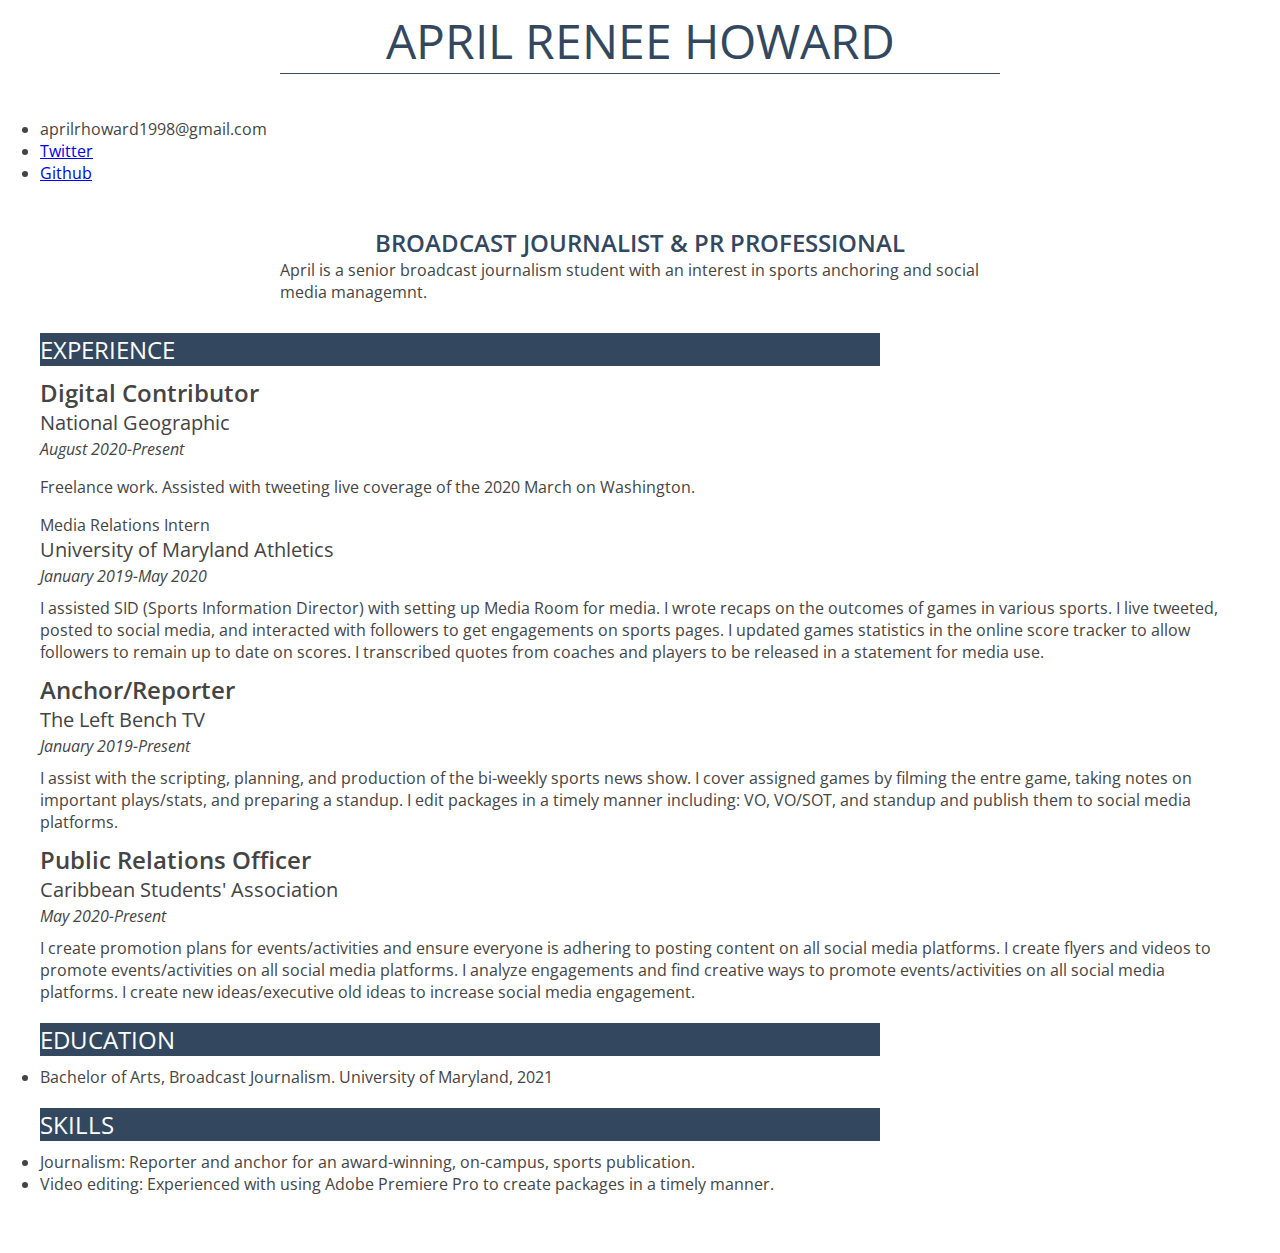
==== aprilhoward_resume/index-3.html @ 7ac2d3ed "HTML & CSS 2" ====
<!DOCTYPE html>

<link rel="stylesheet" type="text/css" href="style.css">

<link href="https://fonts.googleapis.com/css2?family=Open+Sans:wght@400;600;700&display=swap" rel="stylesheet">


  <body>
    <div id="container">
    <!I built this myself!-->
    <div id="name">April Renee Howard</div>
    <br>
    <!--
      <img src="IMG_2904.JPG" width="300px">
    -->
      <br>
      <div class="menu">
        <li>aprilrhoward1998@gmail.com</li>
        <li><a href="https://twitter.com/AprilRHoward">Twitter</a>
          <li><a href="https://github.com/aprilrhoward">Github</a>
          </div>
          <br>
          <div id="title">Broadcast Journalist & PR Professional</div>
          <div class="top">April is a senior broadcast journalism student with an interest in sports anchoring and social media managemnt.</div>
          <div class="sectionheader">Experience</div>
            <div class="jobtitle">Digital Contributor</div>
              <div class="organization">National Geographic</div>
                <div class="date">August 2020-Present</div>
                <p>Freelance work. Assisted with tweeting live coverage of the 2020 March on Washington.</p>
            <div class="job title">Media Relations Intern</div>
              <div class="organization">University of Maryland Athletics</div>
                <div class="date">January 2019-May 2020</div>
                <div class="description">I assisted SID (Sports Information Director) with setting up Media Room for media. I wrote recaps on the outcomes of games in various sports. I live tweeted, posted to social media, and interacted with followers to get engagements on sports pages. I updated games statistics in the online score tracker to allow followers to remain up to date on scores. I transcribed quotes from coaches and players to be released in a statement for media use.</div>
            <div class="jobtitle">Anchor/Reporter</div>
              <div class="organization">The Left Bench TV</div>
                <div class="date">January 2019-Present</div>
                <div class="description">I assist with the scripting, planning, and production of the bi-weekly sports news show. I cover assigned games by filming the entre game, taking notes on important plays/stats, and preparing a standup. I edit packages in a timely manner including: VO, VO/SOT, and standup and publish them to social media platforms.</div>
            <div class="jobtitle">Public Relations Officer</div>
              <div class="organization">Caribbean Students' Association</div>
                <div class="date">May 2020-Present</div>
                <div class="description">I create promotion plans for events/activities and ensure everyone is adhering to posting content on all social media platforms. I create flyers and videos to promote events/activities on all social media platforms. I analyze engagements and find creative ways to promote events/activities on all social media platforms. I create new ideas/executive old ideas to increase social media engagement.</div>
          <div class="sectionheader">Education</div>
            <div id="degrees">
              <li>Bachelor of Arts, Broadcast Journalism. University of Maryland, 2021</li>
            </div>
          <div class="sectionheader">Skills</div>
            <div id="do">
              <li>Journalism: Reporter and anchor for an award-winning, on-campus, sports publication.</li>
              <li>Video editing: Experienced with using Adobe Premiere Pro to create packages in a timely manner.</li>
            </div>
    </div>
  </body>
</html>
---- aprilhoward_resume/style.css ----
/*styles for my resume*/

/*this is the style for the body*/

body {
  font-family: Open Sans, Arial, san-serif;
  font-size:1em;
  color:#444;
  font-weight:400;
}

/*this container centered my whole resume i*/

#container {
  width:100%;
  max-width:1200px;
  margin:0 auto;
  padding-bottom:50px;
}
/*my title has a different color now*/

#name {
  font-size:3em;
  text-transform:uppercase;
  text-align:center;
  color:#33485e;
  border-bottom: 1px solid #33485e;
  width:60%;
  min-width:300px;
  margin:0 auto;
}

/*this is where my section are nice and bold*/

#title {
  color:#33485e;
  font-size:1.5em;
  text-transform:uppercase;
  font-weight:600;
  margin-top:20px;
  margin-bottom:0px;
  margin-left:0px;
  margin-right:0px;
  text-align:center;
}

/*this is where my banners are located*/

.sectionheader {
  color:#fff;
  font-size:1.5em;
  text-transform:uppercase;
  font-weight:400;
  background-color:#33485e;
  margin-bottom:10px;
  margin-top:20px;
  margin-right:0;
  margin-left:0;
  width:70%;
  min-width:300px;
}

/*this is where my job title is nice and bold*/

.jobtitle {
  font-size:1.5em;
  font-weight:600;
}

/*not much here just where i worked*/

.organization {
  font-weight:400;
  font-size:1.25em;
}

/*look i italicized my job dates*/

.date {
  font-weight:400;
  font-size:1em;
  font-style:italic;
  margin-top:2px;
  margin-bottom:0;
  margin-right:0;
  margin-left:0;
}

/*this is like the section where i work*/

li {
  font-size:1em;
}

/*made some changes woot woot*/

.description {
  margin-top:10px;
  margin-bottom:10px;
  margin-left:0px;
  margin-right:0px;
}

/*the menu is for the unorderedlist with contact info*/

.menu {
  padding:0px;
  margin:0px;
}
/*i think this is how you target a targeted item but i'm not sure*/

.menu:target {
  display:inline;
}
/*i only have one degree*/
#degrees {
  margin-top:5px;
  margin-bottom:0px;
  margin-left:0px;
  margin-right:0px;
}

/*this is where the info for my skills is*/

#do {
  margin-top:5px;
  margin-bottom:0px;
  margin-left:0px;
  margin-right:0px;
}

/*this is for the description under my name*/

.top {
  width:60%;
  min-width:300px;
  margin:0 auto;
  margin-bottom:30px;
}
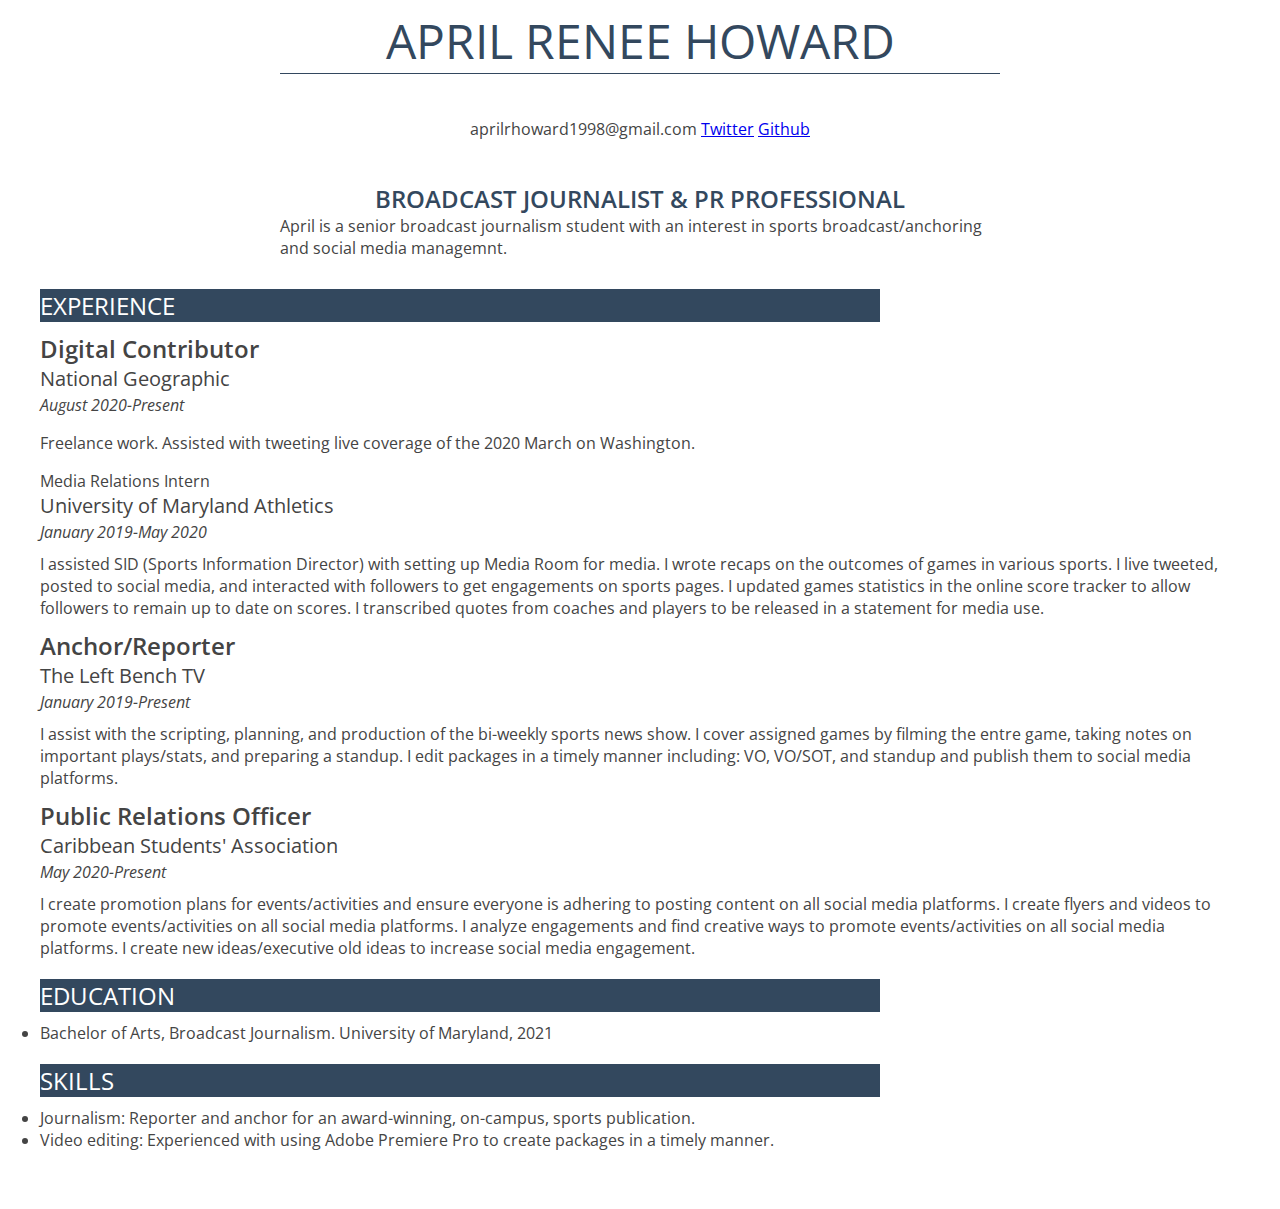
==== commit e43e1f6b: "changes" ====
--- a/aprilhoward_resume/index-3.html
+++ b/aprilhoward_resume/index-3.html
@@ -21,7 +21,7 @@
           </div>
           <br>
           <div id="title">Broadcast Journalist & PR Professional</div>
-          <div class="top">April is a senior broadcast journalism student with an interest in sports anchoring and social media managemnt.</div>
+          <div class="top">April is a senior broadcast journalism student with an interest in sports broadcast/anchoring and social media managemnt.</div>
           <div class="sectionheader">Experience</div>
             <div class="jobtitle">Digital Contributor</div>
               <div class="organization">National Geographic</div>
--- a/aprilhoward_resume/style.css
+++ b/aprilhoward_resume/style.css
@@ -9,7 +9,7 @@
   font-weight:400;
 }
 
-/*this container centered my whole resume i*/
+/*this container centered my whole resume how cool*/
 
 #container {
   width:100%;
@@ -106,10 +106,12 @@
 .menu {
   padding:0px;
   margin:0px;
+  text-align:center;
+  list-style-type:none;
 }
 /*i think this is how you target a targeted item but i'm not sure*/
 
-.menu:target {
+.menu li {
   display:inline;
 }
 /*i only have one degree*/
